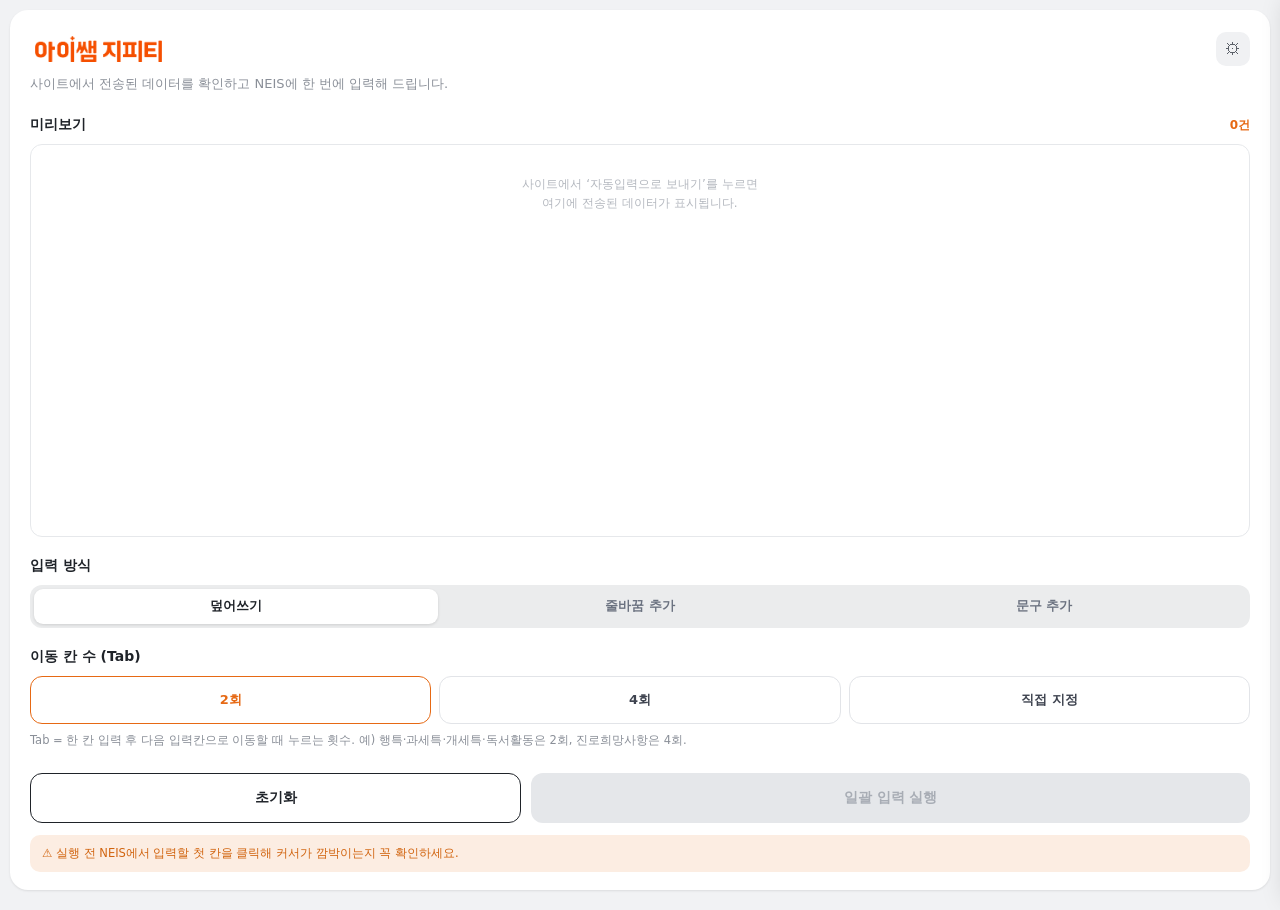
==== sidepanel.html @ 37309e4d "나이스입력도우미 by issamGPT 확장 v1.4 (사이트 연동·Alt+G·아이콘)" ====
<!DOCTYPE html>
<html lang="ko">

<head>
  <meta charset="UTF-8">
  <meta name="viewport" content="width=device-width, initial-scale=1.0">
  <title>나이스입력도우미 by issamGPT</title>
  <style>
    :root {
      --bg: #f1f2f4;
      --card: #ffffff;
      --line: #e6e8eb;
      --field: #f4f5f7;
      --text: #1f2329;
      --sub: #8a8f98;
      --accent: #e66914;
      --accent-dark: #cf5d10;
      --accent-weak: #fcede2;
    }

    * {
      box-sizing: border-box;
    }

    body {
      margin: 0;
      padding: 0;
      background: var(--bg);
      color: var(--text);
      font-family: "Pretendard", "Pretendard Fallback", -apple-system, BlinkMacSystemFont, system-ui, "Apple SD Gothic Neo", "Malgun Gothic", sans-serif;
      -webkit-font-smoothing: antialiased;
      height: 100vh;
      overflow: hidden;
    }

    .card {
      background: var(--card);
      border-radius: 18px;
      margin: 10px;
      padding: 22px 20px 18px;
      box-shadow: 0 1px 3px rgba(0, 0, 0, 0.06), 0 1px 2px rgba(0, 0, 0, 0.04);
      height: calc(100vh - 20px);
      display: flex;
      flex-direction: column;
      overflow: hidden;
    }

    /* ===== 헤더 ===== */
    .app-header {
      margin-bottom: 22px;
      flex-shrink: 0;
    }

    .app-head-row {
      display: flex;
      align-items: center;
      justify-content: space-between;
      gap: 8px;
    }

    .app-title {
      margin: 0;
      padding: 0;
      font-family: "Pretendard", "Pretendard Fallback", -apple-system, BlinkMacSystemFont, system-ui, sans-serif;
      font-size: 20px;
      font-weight: 700;
      font-style: normal;
      line-height: 28px;
      letter-spacing: -1px;
      color: #222222;
      background: transparent;
      text-align: start;
    }

    .app-logo {
      height: 26px;
      width: auto;
      display: block;
    }

    .gear-btn {
      flex-shrink: 0;
      width: 34px;
      height: 34px;
      border: none;
      border-radius: 10px;
      background: #f0f1f3;
      color: #5b6068;
      font-size: 16px;
      line-height: 1;
      cursor: pointer;
      display: flex;
      align-items: center;
      justify-content: center;
      transition: background 0.15s, color 0.15s;
    }

    .gear-btn:hover {
      background: #e4e6e9;
      color: var(--text);
    }

    .app-sub {
      margin: 8px 0 0;
      font-size: 13px;
      line-height: 1.5;
      color: var(--sub);
      word-break: keep-all;
    }

    /* ===== 섹션 공통 ===== */
    .section {
      margin-bottom: 20px;
      flex-shrink: 0;
    }

    .label {
      font-size: 14px;
      font-weight: 700;
      color: var(--text);
      margin-bottom: 10px;
    }

    .hint {
      margin-top: 8px;
      font-size: 11.5px;
      line-height: 1.5;
      color: var(--sub);
      word-break: keep-all;
    }

    /* ===== 미리보기 ===== */
    .preview-head {
      display: flex;
      align-items: baseline;
      justify-content: space-between;
      gap: 8px;
      margin-bottom: 10px;
    }

    .preview-head .label {
      margin-bottom: 0;
    }

    .count-badge {
      flex-shrink: 0;
      font-size: 12px;
      font-weight: 700;
      color: var(--accent);
    }

    .preview-section {
      flex: 1 1 auto;
      min-height: 0;
      display: flex;
      flex-direction: column;
      overflow: hidden;
    }

    .preview {
      border: 1px solid var(--line);
      border-radius: 12px;
      flex: 1 1 auto;
      min-height: 0;
      overflow-y: auto;
      background: #fff;
    }

    .preview table {
      width: 100%;
      border-collapse: collapse;
      font-size: 12.5px;
      table-layout: fixed;
    }

    .preview td {
      padding: 10px 12px;
      border-bottom: 1px solid #f1f2f4;
      vertical-align: top;
      line-height: 1.5;
      word-break: break-all;
      white-space: pre-wrap;
    }

    .preview tr:last-child td {
      border-bottom: none;
    }

    .preview td:first-child {
      width: 30px;
      text-align: center;
      color: #b4b8bf;
      font-size: 12px;
    }

    .preview-empty {
      padding: 30px 16px;
      text-align: center;
      font-size: 12px;
      line-height: 1.6;
      color: #b4b8bf;
      word-break: keep-all;
    }

    /* ===== 세그먼트 컨트롤 (입력 방식) ===== */
    .segmented {
      display: flex;
      gap: 0;
      background: #ebeced;
      border-radius: 12px;
      padding: 4px;
    }

    .segmented .seg {
      flex: 1;
      text-align: center;
      padding: 9px 4px;
      font-size: 12.5px;
      font-weight: 600;
      color: #6b7280;
      border-radius: 9px;
      cursor: pointer;
      transition: background 0.15s, color 0.15s, box-shadow 0.15s;
      user-select: none;
    }

    .segmented .seg input {
      display: none;
    }

    .segmented .seg.active {
      background: #fff;
      color: var(--text);
      font-weight: 700;
      box-shadow: 0 1px 3px rgba(0, 0, 0, 0.12);
    }

    .sep-row {
      display: flex;
      align-items: center;
      gap: 10px;
      margin-top: 10px;
    }

    .sep-label {
      font-size: 12px;
      color: var(--text);
      font-weight: 600;
      flex-shrink: 0;
    }

    .sep-input {
      flex: 1;
      padding: 10px 12px;
      border: 1.5px solid var(--line);
      border-radius: 10px;
      font-size: 12.5px;
      font-family: inherit;
      outline: none;
    }

    .sep-input:focus {
      border-color: var(--accent);
    }

    /* ===== 주황 pill (이동 칸 수) ===== */
    .pill-group {
      display: flex;
      gap: 8px;
    }

    .pill {
      flex: 1;
      padding: 14px 8px;
      border: 1.5px solid #e2e4e8;
      border-radius: 12px;
      background: #fff;
      color: #3f4450;
      font-size: 13px;
      font-weight: 700;
      font-family: inherit;
      cursor: pointer;
      text-align: center;
      transition: border-color 0.15s, color 0.15s, background 0.15s;
    }

    .pill:hover {
      border-color: #c7cad0;
    }

    .pill.active {
      border-color: var(--accent);
      color: var(--accent);
      background: #fff;
    }

    .dropdown-row {
      margin-top: 10px;
    }

    .dropdown {
      width: 100%;
      padding: 13px 40px 13px 16px;
      border: 1.5px solid #e2e4e8;
      border-radius: 12px;
      background-color: #fff;
      background-image: url("data:image/svg+xml;utf8,<svg xmlns='http://www.w3.org/2000/svg' width='12' height='8' viewBox='0 0 12 8'><path d='M1 1l5 5 5-5' stroke='%238a8f98' stroke-width='1.6' fill='none' stroke-linecap='round' stroke-linejoin='round'/></svg>");
      background-repeat: no-repeat;
      background-position: right 16px center;
      font-size: 13px;
      font-weight: 600;
      font-family: inherit;
      color: var(--text);
      cursor: pointer;
      outline: none;
      -webkit-appearance: none;
      appearance: none;
    }

    .dropdown:focus {
      border-color: var(--accent);
    }

    /* ===== 하단 액션 ===== */
    .actions {
      display: flex;
      gap: 10px;
      margin-top: 4px;
      flex-shrink: 0;
    }

    .btn-reset {
      flex: 1;
      padding: 15px;
      border: 1.5px solid var(--text);
      border-radius: 12px;
      background: #fff;
      color: var(--text);
      font-size: 14px;
      font-weight: 700;
      font-family: inherit;
      cursor: pointer;
      transition: background 0.15s;
    }

    .btn-reset:hover {
      background: #f4f5f7;
    }

    .btn-exec {
      flex: 1.5;
      padding: 15px;
      border: none;
      border-radius: 12px;
      background: var(--accent);
      color: #fff;
      font-size: 14px;
      font-weight: 700;
      font-family: inherit;
      cursor: pointer;
      transition: background 0.15s;
    }

    .btn-exec:hover:not(:disabled) {
      background: var(--accent-dark);
    }

    .btn-exec:disabled {
      background: #e5e7ea;
      color: #a8adb5;
      cursor: not-allowed;
    }

    .exec-caution {
      margin-top: 12px;
      font-size: 11.5px;
      line-height: 1.5;
      color: #d1640f;
      background: var(--accent-weak);
      border-radius: 10px;
      padding: 10px 12px;
      word-break: keep-all;
    }

    /* ===== 옵션 사이드바 (입력 속도) ===== */
    .options-overlay {
      position: fixed;
      inset: 0;
      background: rgba(0, 0, 0, 0.3);
      opacity: 0;
      visibility: hidden;
      transition: opacity 0.3s, visibility 0.3s;
      z-index: 200;
    }

    .options-overlay.open {
      opacity: 1;
      visibility: visible;
    }

    .options-sidebar {
      position: fixed;
      top: 0;
      right: -300px;
      width: 290px;
      height: 100%;
      background: #fff;
      box-shadow: -4px 0 24px rgba(0, 0, 0, 0.15);
      transition: right 0.3s ease;
      z-index: 300;
      display: flex;
      flex-direction: column;
    }

    .options-sidebar.open {
      right: 0;
    }

    .options-header {
      padding: 16px 18px;
      border-bottom: 1px solid var(--line);
      display: flex;
      justify-content: space-between;
      align-items: center;
    }

    .options-header h3 {
      margin: 0;
      font-size: 16px;
      font-weight: 800;
    }

    .options-close {
      background: none;
      border: none;
      font-size: 18px;
      cursor: pointer;
      color: var(--sub);
      line-height: 1;
      padding: 2px 6px;
    }

    .options-close:hover {
      color: var(--text);
    }

    .options-content {
      padding: 18px;
      flex: 1;
      overflow-y: auto;
    }

    .speed-options {
      display: flex;
      flex-direction: column;
      gap: 8px;
    }

    .speed-option {
      display: flex;
      align-items: center;
      padding: 13px 14px;
      border: 1.5px solid var(--line);
      border-radius: 12px;
      cursor: pointer;
      transition: border-color 0.15s, background 0.15s;
    }

    .speed-option:hover {
      border-color: #c7cad0;
    }

    .speed-option.selected {
      border-color: var(--accent);
      background: var(--accent-weak);
    }

    .speed-option input[type="radio"] {
      display: none;
    }

    .speed-dot {
      width: 18px;
      height: 18px;
      border: 2px solid #d1d5db;
      border-radius: 50%;
      margin-right: 12px;
      flex-shrink: 0;
      display: flex;
      align-items: center;
      justify-content: center;
      transition: border-color 0.15s;
    }

    .speed-option.selected .speed-dot {
      border-color: var(--accent);
    }

    .speed-option.selected .speed-dot::after {
      content: '';
      width: 10px;
      height: 10px;
      background: var(--accent);
      border-radius: 50%;
    }

    .speed-label {
      font-size: 13px;
      font-weight: 600;
      color: var(--text);
    }

    .speed-warning {
      font-size: 10px;
      color: #dc2626;
      margin-left: 6px;
    }

    ::-webkit-scrollbar {
      width: 6px;
    }

    ::-webkit-scrollbar-thumb {
      background: #d1d5db;
      border-radius: 10px;
    }

    /* ===== 커스텀 알림 모달 (네이티브 alert 대체) ===== */
    .ns-modal-overlay {
      position: fixed;
      inset: 0;
      background: rgba(0, 0, 0, 0.4);
      display: none;
      align-items: center;
      justify-content: center;
      padding: 20px;
      z-index: 400;
    }

    .ns-modal-overlay.open {
      display: flex;
    }

    .ns-modal {
      width: 100%;
      max-width: 320px;
      background: #fff;
      border-radius: 18px;
      padding: 24px 20px 18px;
      text-align: center;
      box-shadow: 0 12px 40px rgba(0, 0, 0, 0.25);
    }

    .ns-modal-icon {
      height: 34px;
      width: auto;
      max-width: 200px;
      margin: 0 auto 16px;
      display: block;
    }

    .ns-modal-msg {
      font-size: 13px;
      line-height: 1.6;
      color: var(--text);
      white-space: pre-line;
      word-break: keep-all;
    }

    .ns-modal-ok {
      margin-top: 18px;
      width: 100%;
      padding: 13px;
      border: none;
      border-radius: 12px;
      background: var(--accent);
      color: #fff;
      font-size: 14px;
      font-weight: 700;
      font-family: inherit;
      cursor: pointer;
    }

    .ns-modal-ok:hover {
      background: var(--accent-dark);
    }
  </style>
</head>

<body>

  <div class="card">
    <!-- 헤더 -->
    <div class="app-header">
      <div class="app-head-row">
        <img class="app-logo" src="images/logo.gif" alt="아이쌤 지피티">
        <button class="gear-btn" id="optionsBtn" title="입력 속도 설정">⚙</button>
      </div>
      <p class="app-sub">사이트에서 전송된 데이터를 확인하고 NEIS에 한 번에 입력해 드립니다.</p>
    </div>

    <!-- 미리보기 (사이트에서 받은 데이터) -->
    <div class="section preview-section">
      <div class="preview-head">
        <div class="label" id="previewTitle">미리보기</div>
        <span class="count-badge" id="rowCount">0건</span>
      </div>
      <div class="preview">
        <table id="dataTable">
          <tbody id="tableBody"></tbody>
        </table>
        <div class="preview-empty" id="previewEmpty">사이트에서 ‘자동입력으로 보내기’를 누르면<br>여기에 전송된 데이터가 표시됩니다.</div>
      </div>
    </div>

    <!-- 입력 방식 (세그먼트) -->
    <div class="section">
      <div class="label">입력 방식</div>
      <div class="segmented">
        <label class="seg active">
          <input type="radio" name="appendType" value="none" checked>
          <span>덮어쓰기</span>
        </label>
        <label class="seg">
          <input type="radio" name="appendType" value="newline">
          <span>줄바꿈 추가</span>
        </label>
        <label class="seg">
          <input type="radio" name="appendType" value="custom">
          <span>문구 추가</span>
        </label>
      </div>
      <div class="sep-row" id="customSeparatorRow" style="display:none;">
        <span class="sep-label">구분 문구</span>
        <input type="text" id="customSeparator" class="sep-input" value=", " placeholder=", ">
      </div>
    </div>

    <!-- 이동 칸 수 (Tab) -->
    <div class="section">
      <div class="label">이동 칸 수 (Tab)</div>
      <div class="pill-group">
        <button type="button" class="pill active" data-tab="2">2회</button>
        <button type="button" class="pill" data-tab="4">4회</button>
        <button type="button" class="pill" data-tab="custom">직접 지정</button>
      </div>
      <div class="dropdown-row" id="customTabRow" style="display:none;">
        <select id="customTabCount" class="dropdown">
          <option value="1">1회</option>
          <option value="2" selected>2회</option>
          <option value="3">3회</option>
          <option value="4">4회</option>
          <option value="5">5회</option>
          <option value="6">6회</option>
          <option value="7">7회</option>
          <option value="8">8회</option>
        </select>
      </div>
      <div class="hint">Tab = 한 칸 입력 후 다음 입력칸으로 이동할 때 누르는 횟수. 예) 행특·과세특·개세특·독서활동은 2회, 진로희망사항은 4회.</div>
    </div>

    <!-- 하단 액션 -->
    <div class="actions">
      <button type="button" class="btn-reset" id="btnReset">초기화</button>
      <button type="button" class="btn-exec" id="btnExecute" disabled>일괄 입력 실행</button>
    </div>
    <div class="exec-caution">⚠️ 실행 전 NEIS에서 입력할 첫 칸을 클릭해 커서가 깜박이는지 꼭 확인하세요.</div>
  </div>

  <!-- 옵션 오버레이 -->
  <div class="options-overlay" id="optionsOverlay"></div>

  <!-- 옵션 사이드바 (입력 속도) -->
  <div class="options-sidebar" id="optionsSidebar">
    <div class="options-header">
      <h3>⚡ 입력 속도</h3>
      <button class="options-close" id="optionsClose">✕</button>
    </div>
    <div class="options-content">
      <div class="speed-options">
        <label class="speed-option" data-speed="fastest">
          <input type="radio" name="speed" value="fastest">
          <div class="speed-dot"></div>
          <span class="speed-label">🚀 가장 빠르게!</span>
          <span class="speed-warning">⚠️ 오류 가능</span>
        </label>
        <label class="speed-option" data-speed="fast">
          <input type="radio" name="speed" value="fast">
          <div class="speed-dot"></div>
          <span class="speed-label">⚡ 빠르게!</span>
        </label>
        <label class="speed-option selected" data-speed="normal">
          <input type="radio" name="speed" value="normal" checked>
          <div class="speed-dot"></div>
          <span class="speed-label">✨ 중간 (권장)</span>
        </label>
        <label class="speed-option" data-speed="slow">
          <input type="radio" name="speed" value="slow">
          <div class="speed-dot"></div>
          <span class="speed-label">🐢 천천히</span>
        </label>
        <label class="speed-option" data-speed="slowest">
          <input type="radio" name="speed" value="slowest">
          <div class="speed-dot"></div>
          <span class="speed-label">🐌 아주 천천히</span>
        </label>
      </div>
      <p style="font-size: 11.5px; color: var(--sub); margin-top: 20px; line-height: 1.6;">
        💡 입력이 안 되거나 값이 사라지면 더 느린 속도를 선택하세요.
      </p>
    </div>
  </div>

  <!-- 커스텀 알림 모달 (아이콘 포함) -->
  <div class="ns-modal-overlay" id="nsModalOverlay">
    <div class="ns-modal" role="alertdialog" aria-modal="true" aria-describedby="nsModalMsg">
      <img class="ns-modal-icon" src="images/logo.gif" alt="아이쌤 지피티">
      <div class="ns-modal-msg" id="nsModalMsg"></div>
      <button type="button" class="ns-modal-ok" id="nsModalOk">확인</button>
    </div>
  </div>

  <script src="sidepanel.js"></script>
</body>

</html>
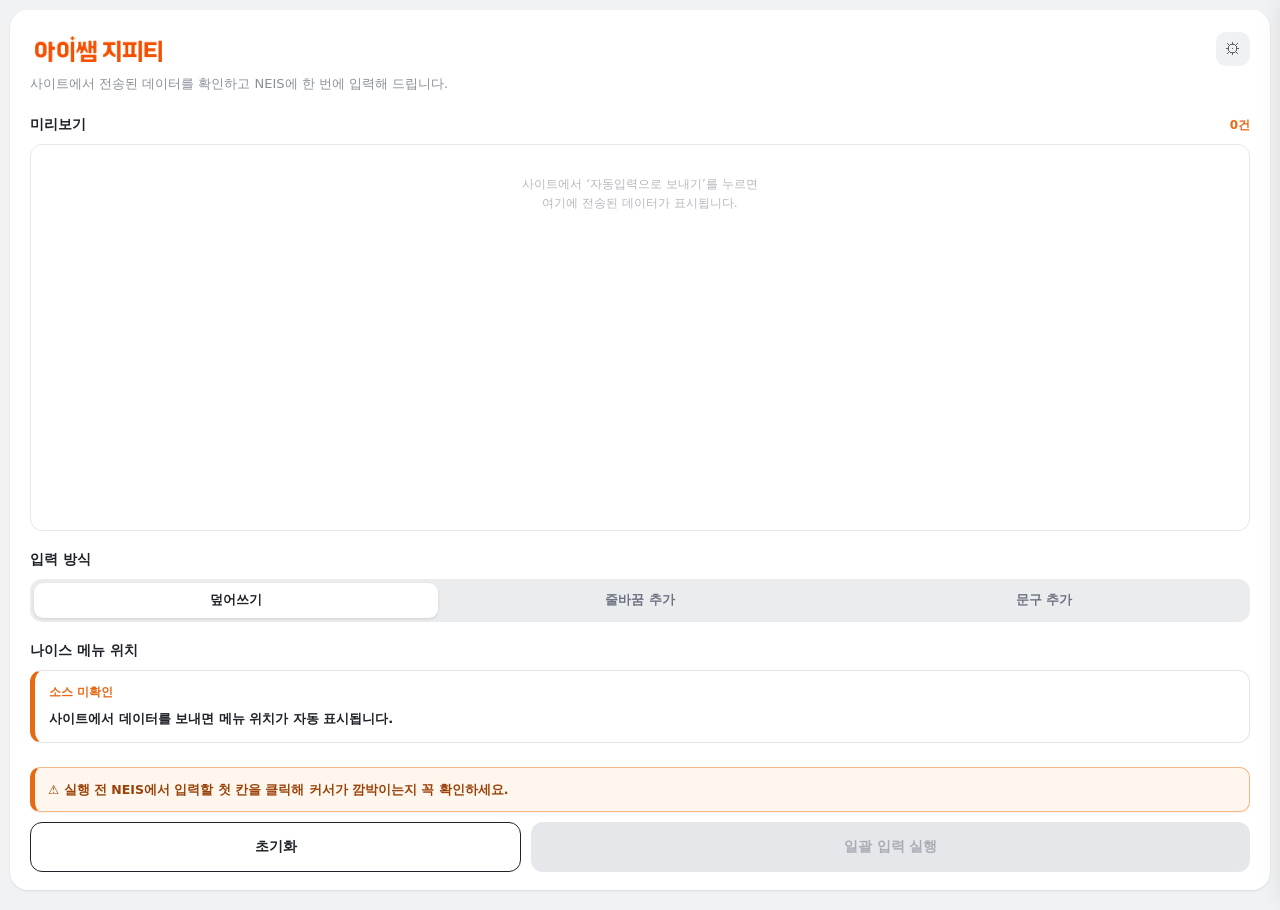
==== commit 60cb91ea: "Update NEISSHOT sidepanel settings and titles" ====
--- a/sidepanel.html
+++ b/sidepanel.html
@@ -263,69 +263,43 @@
       border-color: var(--accent);
     }
 
-    /* ===== 주황 pill (이동 칸 수) ===== */
-    .pill-group {
-      display: flex;
-      gap: 8px;
-    }
-
-    .pill {
-      flex: 1;
-      padding: 14px 8px;
+    /* ===== 나이스 메뉴 위치 안내 ===== */
+    .menu-guide {
       border: 1.5px solid #e2e4e8;
+      border-left: 5px solid var(--accent);
       border-radius: 12px;
       background: #fff;
-      color: #3f4450;
+      padding: 13px 14px;
+    }
+
+    .menu-guide-top {
+      display: flex;
+      align-items: center;
+      margin-bottom: 9px;
+    }
+
+    .menu-source {
+      min-width: 0;
+      color: var(--accent);
+      font-size: 12px;
+      font-weight: 800;
+      line-height: 1.35;
+      word-break: keep-all;
+    }
+
+    .menu-path {
       font-size: 13px;
-      font-weight: 700;
-      font-family: inherit;
-      cursor: pointer;
-      text-align: center;
-      transition: border-color 0.15s, color 0.15s, background 0.15s;
-    }
-
-    .pill:hover {
-      border-color: #c7cad0;
-    }
-
-    .pill.active {
-      border-color: var(--accent);
-      color: var(--accent);
-      background: #fff;
-    }
-
-    .dropdown-row {
-      margin-top: 10px;
-    }
-
-    .dropdown {
-      width: 100%;
-      padding: 13px 40px 13px 16px;
-      border: 1.5px solid #e2e4e8;
-      border-radius: 12px;
-      background-color: #fff;
-      background-image: url("data:image/svg+xml;utf8,<svg xmlns='http://www.w3.org/2000/svg' width='12' height='8' viewBox='0 0 12 8'><path d='M1 1l5 5 5-5' stroke='%238a8f98' stroke-width='1.6' fill='none' stroke-linecap='round' stroke-linejoin='round'/></svg>");
-      background-repeat: no-repeat;
-      background-position: right 16px center;
-      font-size: 13px;
-      font-weight: 600;
-      font-family: inherit;
-      color: var(--text);
-      cursor: pointer;
-      outline: none;
-      -webkit-appearance: none;
-      appearance: none;
-    }
-
-    .dropdown:focus {
-      border-color: var(--accent);
+      font-weight: 800;
+      line-height: 1.5;
+      color: var(--text);
+      overflow-wrap: anywhere;
     }
 
     /* ===== 하단 액션 ===== */
     .actions {
       display: flex;
       gap: 10px;
-      margin-top: 4px;
+      margin-top: 10px;
       flex-shrink: 0;
     }
 
@@ -372,14 +346,18 @@
     }
 
     .exec-caution {
-      margin-top: 12px;
-      font-size: 11.5px;
-      line-height: 1.5;
-      color: #d1640f;
-      background: var(--accent-weak);
+      margin-top: 4px;
+      border: 1.5px solid #f2b987;
+      border-left: 5px solid var(--accent);
       border-radius: 10px;
-      padding: 10px 12px;
+      background: #fff7ed;
+      color: #9a4107;
+      padding: 12px 13px;
+      font-size: 12.5px;
+      font-weight: 800;
+      line-height: 1.55;
       word-break: keep-all;
+      box-shadow: 0 1px 2px rgba(230, 105, 20, 0.12);
     }
 
     /* ===== 옵션 사이드바 (입력 속도) ===== */
@@ -514,6 +492,168 @@
       font-size: 10px;
       color: #dc2626;
       margin-left: 6px;
+    }
+
+    .settings-block {
+      margin-top: 22px;
+      padding-top: 18px;
+      border-top: 1px solid var(--line);
+    }
+
+    .settings-block:first-child {
+      margin-top: 0;
+      padding-top: 0;
+      border-top: none;
+    }
+
+    .settings-heading {
+      margin-bottom: 10px;
+      font-size: 13px;
+      font-weight: 900;
+      color: var(--text);
+      line-height: 1.4;
+    }
+
+    .setting-row {
+      display: flex;
+      align-items: center;
+      justify-content: space-between;
+      gap: 12px;
+    }
+
+    .setting-text {
+      min-width: 0;
+    }
+
+    .setting-title {
+      font-size: 13px;
+      font-weight: 800;
+      color: var(--text);
+      line-height: 1.4;
+    }
+
+    .setting-desc {
+      margin-top: 4px;
+      font-size: 11.5px;
+      line-height: 1.45;
+      color: var(--sub);
+      word-break: keep-all;
+    }
+
+    .toggle {
+      position: relative;
+      flex-shrink: 0;
+      width: 46px;
+      height: 26px;
+    }
+
+    .toggle input {
+      display: none;
+    }
+
+    .toggle-track {
+      position: absolute;
+      inset: 0;
+      border-radius: 999px;
+      background: #d7dbe1;
+      cursor: pointer;
+      transition: background 0.15s;
+    }
+
+    .toggle-track::after {
+      content: '';
+      position: absolute;
+      top: 3px;
+      left: 3px;
+      width: 20px;
+      height: 20px;
+      border-radius: 50%;
+      background: #fff;
+      box-shadow: 0 1px 3px rgba(0, 0, 0, 0.2);
+      transition: transform 0.15s;
+    }
+
+    .toggle input:checked + .toggle-track {
+      background: var(--accent);
+    }
+
+    .toggle input:checked + .toggle-track::after {
+      transform: translateX(20px);
+    }
+
+    .force-tab-controls {
+      display: flex;
+      align-items: center;
+      gap: 8px;
+      margin-top: 12px;
+      opacity: 0.45;
+      transition: opacity 0.15s;
+    }
+
+    .force-tab-controls.enabled {
+      opacity: 1;
+    }
+
+    .paste-controls {
+      margin-top: 12px;
+      opacity: 0.45;
+      transition: opacity 0.15s;
+    }
+
+    .paste-controls.enabled {
+      opacity: 1;
+    }
+
+    .paste-input {
+      width: 100%;
+      min-height: 120px;
+      resize: vertical;
+      padding: 11px 12px;
+      border: 1.5px solid var(--line);
+      border-radius: 10px;
+      background: #fff;
+      color: var(--text);
+      font-size: 12.5px;
+      line-height: 1.55;
+      font-family: inherit;
+      outline: none;
+    }
+
+    .paste-input:focus {
+      border-color: var(--accent);
+    }
+
+    .paste-input:disabled {
+      background: #f4f5f7;
+      cursor: not-allowed;
+    }
+
+    .paste-status {
+      margin-top: 7px;
+      font-size: 11.5px;
+      font-weight: 700;
+      color: var(--sub);
+    }
+
+    .number-input {
+      width: 82px;
+      padding: 10px 12px;
+      border: 1.5px solid var(--line);
+      border-radius: 10px;
+      font-size: 13px;
+      font-weight: 700;
+      font-family: inherit;
+      color: var(--text);
+      outline: none;
+    }
+
+    .number-input:focus {
+      border-color: var(--accent);
+    }
+
+    .number-input:disabled {
+      background: #f4f5f7;
+      cursor: not-allowed;
     }
 
     ::-webkit-scrollbar {
@@ -636,78 +776,103 @@
       </div>
     </div>
 
-    <!-- 이동 칸 수 (Tab) -->
+    <!-- 나이스 메뉴 위치 -->
     <div class="section">
-      <div class="label">이동 칸 수 (Tab)</div>
-      <div class="pill-group">
-        <button type="button" class="pill active" data-tab="2">2회</button>
-        <button type="button" class="pill" data-tab="4">4회</button>
-        <button type="button" class="pill" data-tab="custom">직접 지정</button>
+      <div class="label">나이스 메뉴 위치</div>
+      <div class="menu-guide" id="neisMenuGuide">
+        <div class="menu-guide-top">
+          <span class="menu-source" id="menuSourceLabel">소스 미확인</span>
+        </div>
+        <div class="menu-path" id="menuPathText">사이트에서 데이터를 보내면 메뉴 위치가 자동 표시됩니다.</div>
       </div>
-      <div class="dropdown-row" id="customTabRow" style="display:none;">
-        <select id="customTabCount" class="dropdown">
-          <option value="1">1회</option>
-          <option value="2" selected>2회</option>
-          <option value="3">3회</option>
-          <option value="4">4회</option>
-          <option value="5">5회</option>
-          <option value="6">6회</option>
-          <option value="7">7회</option>
-          <option value="8">8회</option>
-        </select>
-      </div>
-      <div class="hint">Tab = 한 칸 입력 후 다음 입력칸으로 이동할 때 누르는 횟수. 예) 행특·과세특·개세특·독서활동은 2회, 진로희망사항은 4회.</div>
     </div>
 
     <!-- 하단 액션 -->
+    <div class="exec-caution">⚠️ 실행 전 NEIS에서 입력할 첫 칸을 클릭해 커서가 깜박이는지 꼭 확인하세요.</div>
     <div class="actions">
       <button type="button" class="btn-reset" id="btnReset">초기화</button>
       <button type="button" class="btn-exec" id="btnExecute" disabled>일괄 입력 실행</button>
     </div>
-    <div class="exec-caution">⚠️ 실행 전 NEIS에서 입력할 첫 칸을 클릭해 커서가 깜박이는지 꼭 확인하세요.</div>
   </div>
 
   <!-- 옵션 오버레이 -->
   <div class="options-overlay" id="optionsOverlay"></div>
 
-  <!-- 옵션 사이드바 (입력 속도) -->
+  <!-- 옵션 사이드바 -->
   <div class="options-sidebar" id="optionsSidebar">
     <div class="options-header">
-      <h3>⚡ 입력 속도</h3>
+      <h3>설정</h3>
       <button class="options-close" id="optionsClose">✕</button>
     </div>
     <div class="options-content">
-      <div class="speed-options">
-        <label class="speed-option" data-speed="fastest">
-          <input type="radio" name="speed" value="fastest">
-          <div class="speed-dot"></div>
-          <span class="speed-label">🚀 가장 빠르게!</span>
-          <span class="speed-warning">⚠️ 오류 가능</span>
-        </label>
-        <label class="speed-option" data-speed="fast">
-          <input type="radio" name="speed" value="fast">
-          <div class="speed-dot"></div>
-          <span class="speed-label">⚡ 빠르게!</span>
-        </label>
-        <label class="speed-option selected" data-speed="normal">
-          <input type="radio" name="speed" value="normal" checked>
-          <div class="speed-dot"></div>
-          <span class="speed-label">✨ 중간 (권장)</span>
-        </label>
-        <label class="speed-option" data-speed="slow">
-          <input type="radio" name="speed" value="slow">
-          <div class="speed-dot"></div>
-          <span class="speed-label">🐢 천천히</span>
-        </label>
-        <label class="speed-option" data-speed="slowest">
-          <input type="radio" name="speed" value="slowest">
-          <div class="speed-dot"></div>
-          <span class="speed-label">🐌 아주 천천히</span>
-        </label>
+      <div class="settings-block">
+        <div class="settings-heading">1) 속도조절</div>
+        <div class="speed-options">
+          <label class="speed-option" data-speed="fastest">
+            <input type="radio" name="speed" value="fastest">
+            <div class="speed-dot"></div>
+            <span class="speed-label">🚀 가장 빠르게!</span>
+            <span class="speed-warning">⚠️ 오류 가능</span>
+          </label>
+          <label class="speed-option" data-speed="fast">
+            <input type="radio" name="speed" value="fast">
+            <div class="speed-dot"></div>
+            <span class="speed-label">⚡ 빠르게!</span>
+          </label>
+          <label class="speed-option selected" data-speed="normal">
+            <input type="radio" name="speed" value="normal" checked>
+            <div class="speed-dot"></div>
+            <span class="speed-label">✨ 중간 (권장)</span>
+          </label>
+          <label class="speed-option" data-speed="slow">
+            <input type="radio" name="speed" value="slow">
+            <div class="speed-dot"></div>
+            <span class="speed-label">🐢 천천히</span>
+          </label>
+          <label class="speed-option" data-speed="slowest">
+            <input type="radio" name="speed" value="slowest">
+            <div class="speed-dot"></div>
+            <span class="speed-label">🐌 아주 천천히</span>
+          </label>
+        </div>
+        <p style="font-size: 11.5px; color: var(--sub); margin-top: 12px; line-height: 1.6;">
+          💡 입력이 안 되거나 값이 사라지면 더 느린 속도를 선택하세요.
+        </p>
       </div>
-      <p style="font-size: 11.5px; color: var(--sub); margin-top: 20px; line-height: 1.6;">
-        💡 입력이 안 되거나 값이 사라지면 더 느린 속도를 선택하세요.
-      </p>
+
+      <div class="settings-block">
+        <div class="setting-row">
+          <div class="setting-text">
+            <div class="setting-title">2) 데이터 직접 붙여넣기</div>
+            <div class="setting-desc">1열 표 데이터를 붙여넣고 토글을 끄면 미리보기에 반영됩니다.</div>
+          </div>
+          <label class="toggle">
+            <input type="checkbox" id="directPasteToggle">
+            <span class="toggle-track"></span>
+          </label>
+        </div>
+        <div class="paste-controls" id="directPasteControls">
+          <textarea id="directPasteInput" class="paste-input" placeholder="한 줄에 한 명씩 붙여넣기" disabled></textarea>
+          <div class="paste-status" id="directPasteStatus">0건 대기</div>
+        </div>
+      </div>
+
+      <div class="settings-block">
+        <div class="setting-row">
+          <div class="setting-text">
+            <div class="setting-title">3) 탭수 수동설정</div>
+            <div class="setting-desc">자동 메뉴값 대신 지정한 이동 횟수를 사용합니다.</div>
+          </div>
+          <label class="toggle">
+            <input type="checkbox" id="forceTabToggle">
+            <span class="toggle-track"></span>
+          </label>
+        </div>
+        <div class="force-tab-controls" id="forceTabControls">
+          <input type="number" id="forceTabCount" class="number-input" min="1" max="20" value="2" disabled>
+          <span class="setting-desc">회 이동</span>
+        </div>
+      </div>
     </div>
   </div>
 
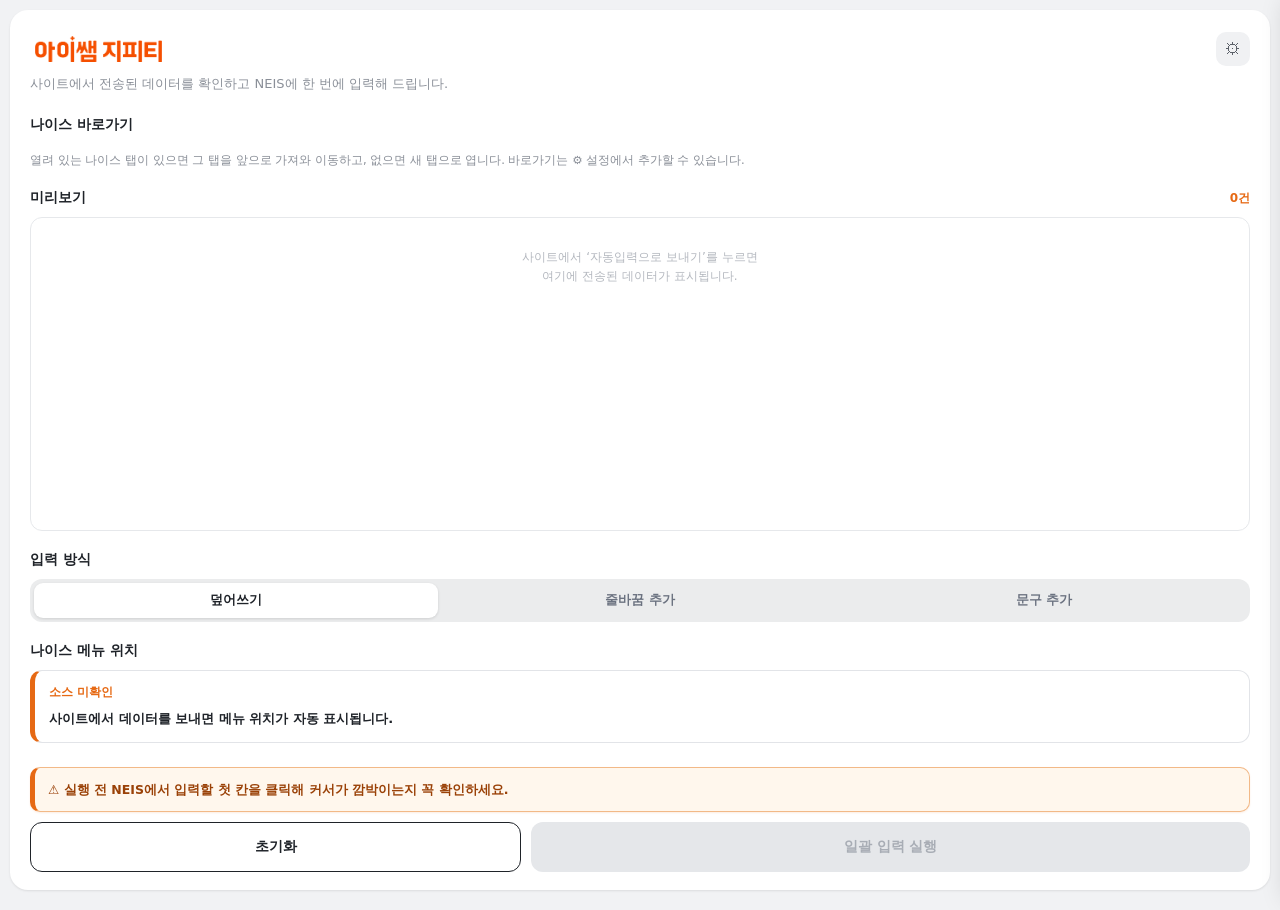
==== commit 7c78b95e: "Add NiceControl quick launcher for NEIS menus - 사이드패널에 '나이스 바로가기' 섹션 추가 (기존 일괄 입력 기능은 그대로 유지) - 열려 있" ====
--- a/sidepanel.html
+++ b/sidepanel.html
@@ -129,6 +129,54 @@
       word-break: keep-all;
     }
 
+    /* ===== NiceControl 나이스 바로가기 ===== */
+    .nc-grid {
+      display: flex;
+      flex-wrap: wrap;
+      gap: 8px;
+    }
+
+    .nc-btn {
+      flex: 1 1 calc(50% - 4px);
+      min-width: 0;
+      padding: 11px 10px;
+      border: 1.5px solid var(--line);
+      border-radius: 12px;
+      background: #fff;
+      color: var(--text);
+      font-size: 12.5px;
+      font-weight: 700;
+      font-family: inherit;
+      line-height: 1.35;
+      cursor: pointer;
+      overflow: hidden;
+      text-overflow: ellipsis;
+      white-space: nowrap;
+      transition: border-color 0.15s, background 0.15s;
+    }
+
+    .nc-btn:hover {
+      border-color: var(--accent);
+      background: var(--accent-weak);
+    }
+
+    .nc-select {
+      flex-shrink: 0;
+      padding: 9px 10px;
+      border: 1.5px solid var(--line);
+      border-radius: 10px;
+      font-size: 12.5px;
+      font-weight: 700;
+      font-family: inherit;
+      color: var(--text);
+      background: #fff;
+      outline: none;
+    }
+
+    .nc-select:focus {
+      border-color: var(--accent);
+    }
+
     /* ===== 미리보기 ===== */
     .preview-head {
       display: flex;
@@ -737,6 +785,13 @@
         <button class="gear-btn" id="optionsBtn" title="입력 속도 설정">⚙</button>
       </div>
       <p class="app-sub">사이트에서 전송된 데이터를 확인하고 NEIS에 한 번에 입력해 드립니다.</p>
+    </div>
+
+    <!-- NiceControl: 나이스 바로가기 (퀵 런처) -->
+    <div class="section">
+      <div class="label">나이스 바로가기</div>
+      <div class="nc-grid" id="ncGrid"></div>
+      <div class="hint">열려 있는 나이스 탭이 있으면 그 탭을 앞으로 가져와 이동하고, 없으면 새 탭으로 엽니다. 바로가기는 ⚙ 설정에서 추가할 수 있습니다.</div>
     </div>
 
     <!-- 미리보기 (사이트에서 받은 데이터) -->
@@ -873,6 +928,22 @@
           <span class="setting-desc">회 이동</span>
         </div>
       </div>
+
+      <div class="settings-block">
+        <div class="settings-heading">4) 나이스 바로가기 편집</div>
+        <div class="setting-row">
+          <div class="setting-text">
+            <div class="setting-title">소속 교육청</div>
+            <div class="setting-desc">열려 있는 나이스 탭이 없을 때 새 탭으로 열 나이스 주소를 정합니다.</div>
+          </div>
+          <select id="ncRegionSelect" class="nc-select"></select>
+        </div>
+        <div style="margin-top: 12px;">
+          <textarea id="ncMenuInput" class="paste-input" placeholder="이름 | 주소  (한 줄에 하나)&#10;예) 복무 | https://goe.neis.go.kr/..."></textarea>
+          <div class="paste-status" id="ncMenuStatus">내 바로가기 0개</div>
+          <div class="setting-desc" style="margin-top: 6px;">나이스에서 원하는 메뉴 화면으로 이동한 뒤 주소창의 주소를 복사해 붙여넣으면, 해당 메뉴로 바로 이동하는 버튼이 만들어집니다.</div>
+        </div>
+      </div>
     </div>
   </div>
 
@@ -886,6 +957,7 @@
   </div>
 
   <script src="sidepanel.js"></script>
+  <script src="nicecontrol.js"></script>
 </body>
 
 </html>
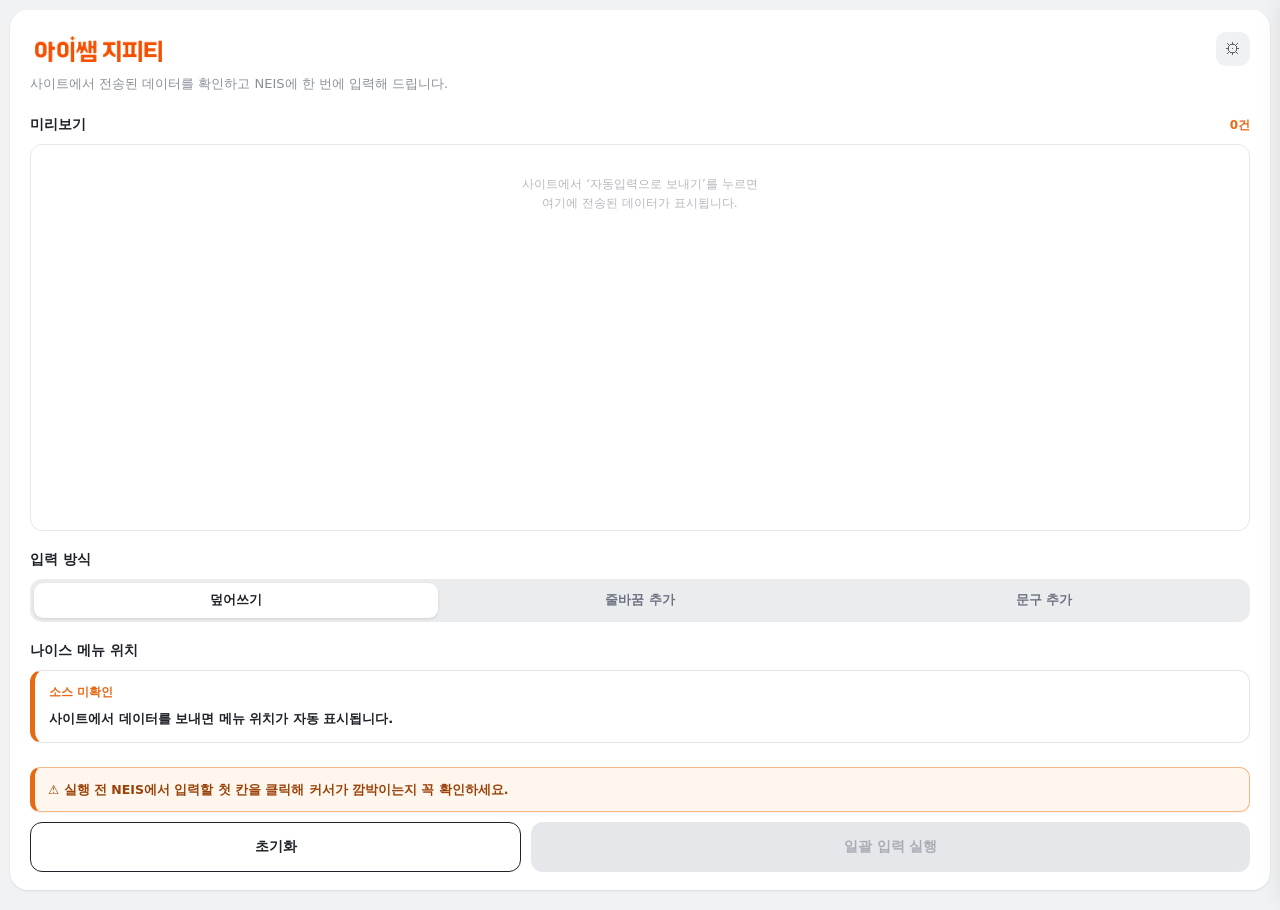
==== commit 83415207: "Add dev quick-query button, masked diagnostics, and NEIS dev loop tools Co-Authored-By: Claude Opus " ====
--- a/sidepanel.html
+++ b/sidepanel.html
@@ -129,54 +129,6 @@
       word-break: keep-all;
     }
 
-    /* ===== NiceControl 나이스 바로가기 ===== */
-    .nc-grid {
-      display: flex;
-      flex-wrap: wrap;
-      gap: 8px;
-    }
-
-    .nc-btn {
-      flex: 1 1 calc(50% - 4px);
-      min-width: 0;
-      padding: 11px 10px;
-      border: 1.5px solid var(--line);
-      border-radius: 12px;
-      background: #fff;
-      color: var(--text);
-      font-size: 12.5px;
-      font-weight: 700;
-      font-family: inherit;
-      line-height: 1.35;
-      cursor: pointer;
-      overflow: hidden;
-      text-overflow: ellipsis;
-      white-space: nowrap;
-      transition: border-color 0.15s, background 0.15s;
-    }
-
-    .nc-btn:hover {
-      border-color: var(--accent);
-      background: var(--accent-weak);
-    }
-
-    .nc-select {
-      flex-shrink: 0;
-      padding: 9px 10px;
-      border: 1.5px solid var(--line);
-      border-radius: 10px;
-      font-size: 12.5px;
-      font-weight: 700;
-      font-family: inherit;
-      color: var(--text);
-      background: #fff;
-      outline: none;
-    }
-
-    .nc-select:focus {
-      border-color: var(--accent);
-    }
-
     /* ===== 미리보기 ===== */
     .preview-head {
       display: flex;
@@ -391,6 +343,64 @@
       background: #e5e7ea;
       color: #a8adb5;
       cursor: not-allowed;
+    }
+
+    /* ===== 개발용 ===== */
+    .dev-tools {
+      margin-top: 10px;
+      padding: 10px;
+      border: 1.5px dashed #b8bec7;
+      border-radius: 12px;
+      flex-shrink: 0;
+    }
+
+    .dev-tools[hidden] {
+      display: none;
+    }
+
+    .dev-tools-label {
+      margin-bottom: 6px;
+      color: #8a919c;
+      font-size: 11px;
+      font-weight: 800;
+    }
+
+    .btn-dev {
+      width: 100%;
+      padding: 10px;
+      border: 1.5px solid var(--accent);
+      border-radius: 10px;
+      background: #fff;
+      color: var(--accent);
+      font-size: 13px;
+      font-weight: 700;
+      font-family: inherit;
+      cursor: pointer;
+    }
+
+    .btn-dev:disabled {
+      opacity: 0.5;
+      cursor: wait;
+    }
+
+    .btn-dev-sub {
+      margin-top: 6px;
+      border-style: dashed;
+      color: #374151;
+      font-weight: 600;
+    }
+
+    .dev-tools-status {
+      margin-top: 6px;
+      white-space: pre-line;
+      color: #6b7280;
+      font-size: 12px;
+      line-height: 1.4;
+      word-break: keep-all;
+    }
+
+    .dev-tools-status:empty {
+      display: none;
     }
 
     .exec-caution {
@@ -785,13 +795,6 @@
         <button class="gear-btn" id="optionsBtn" title="입력 속도 설정">⚙</button>
       </div>
       <p class="app-sub">사이트에서 전송된 데이터를 확인하고 NEIS에 한 번에 입력해 드립니다.</p>
-    </div>
-
-    <!-- NiceControl: 나이스 바로가기 (퀵 런처) -->
-    <div class="section">
-      <div class="label">나이스 바로가기</div>
-      <div class="nc-grid" id="ncGrid"></div>
-      <div class="hint">열려 있는 나이스 탭이 있으면 그 탭을 앞으로 가져와 이동하고, 없으면 새 탭으로 엽니다. 바로가기는 ⚙ 설정에서 추가할 수 있습니다.</div>
     </div>
 
     <!-- 미리보기 (사이트에서 받은 데이터) -->
@@ -847,6 +850,14 @@
     <div class="actions">
       <button type="button" class="btn-reset" id="btnReset">초기화</button>
       <button type="button" class="btn-exec" id="btnExecute" disabled>일괄 입력 실행</button>
+    </div>
+
+    <!-- [개발용] 개발 설치에서만 보임 (dev-tools.js) -->
+    <div class="dev-tools" id="devTools" hidden>
+      <div class="dev-tools-label">개발용</div>
+      <button type="button" class="btn-dev" id="btnDevQuickQuery">행특 조회 → 임시 데이터 입력 (학년·반 비어 있으면 3-1)</button>
+      <button type="button" class="btn-dev btn-dev-sub" id="btnDevSaveDiag">지금 화면 진단 저장 (개인정보 가림)</button>
+      <div class="dev-tools-status" id="devQuickQueryStatus"></div>
     </div>
   </div>
 
@@ -928,22 +939,6 @@
           <span class="setting-desc">회 이동</span>
         </div>
       </div>
-
-      <div class="settings-block">
-        <div class="settings-heading">4) 나이스 바로가기 편집</div>
-        <div class="setting-row">
-          <div class="setting-text">
-            <div class="setting-title">소속 교육청</div>
-            <div class="setting-desc">열려 있는 나이스 탭이 없을 때 새 탭으로 열 나이스 주소를 정합니다.</div>
-          </div>
-          <select id="ncRegionSelect" class="nc-select"></select>
-        </div>
-        <div style="margin-top: 12px;">
-          <textarea id="ncMenuInput" class="paste-input" placeholder="이름 | 주소  (한 줄에 하나)&#10;예) 복무 | https://goe.neis.go.kr/..."></textarea>
-          <div class="paste-status" id="ncMenuStatus">내 바로가기 0개</div>
-          <div class="setting-desc" style="margin-top: 6px;">나이스에서 원하는 메뉴 화면으로 이동한 뒤 주소창의 주소를 복사해 붙여넣으면, 해당 메뉴로 바로 이동하는 버튼이 만들어집니다.</div>
-        </div>
-      </div>
     </div>
   </div>
 
@@ -957,7 +952,7 @@
   </div>
 
   <script src="sidepanel.js"></script>
-  <script src="nicecontrol.js"></script>
+  <script src="dev-tools.js"></script>
 </body>
 
 </html>
